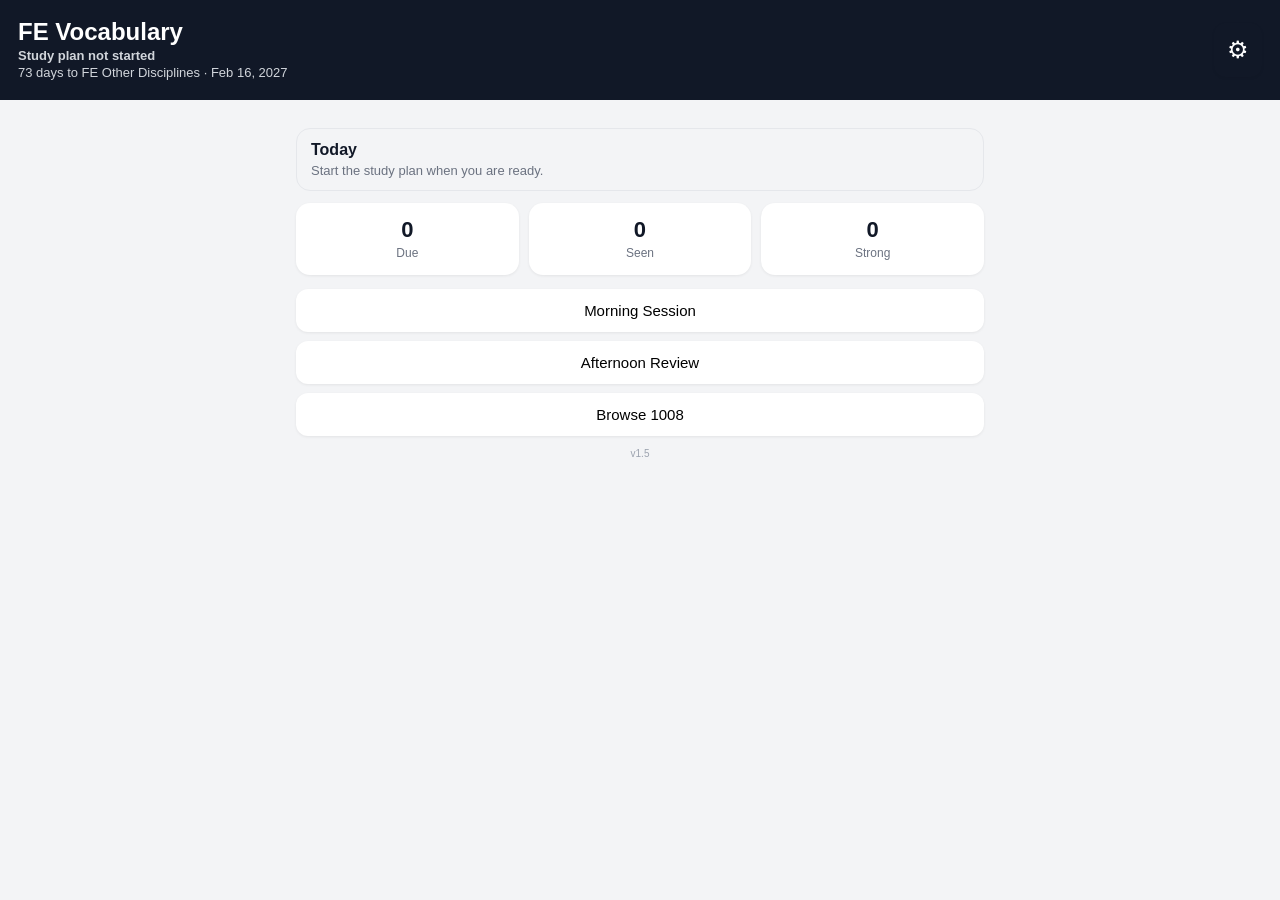
==== index.html @ 271a3d83 "Add files via upload" ====
<!doctype html><html lang="en"><head><meta charset="utf-8"><meta name="viewport" content="width=device-width,initial-scale=1,viewport-fit=cover"><meta name="theme-color" content="#111827"><meta name="apple-mobile-web-app-capable" content="yes"><meta name="apple-mobile-web-app-status-bar-style" content="black-translucent"><title>FE Vocabulary</title><link rel="manifest" href="manifest.webmanifest"><link rel="stylesheet" href="styles.v15.css"></head><body>
<header><div><h1>FE Vocabulary</h1><p id="studyDay">Study plan not started</p><p id="countdown">Exam countdown</p></div><button id="settingsBtn" class="icon">⚙︎</button></header>
<main>
<section id="todayPanel" class="todayPanel"><b>Today</b><span id="todayProgress">Start the study plan when you are ready.</span></section><section class="dashboard"><div><b id="dueCount">0</b><span>Due</span></div><div><b id="learnedCount">0</b><span>Seen</span></div><div><b id="masteredCount">0</b><span>Strong</span></div></section>
<section class="modes"><button id="morningBtn" class="primary">Morning Session</button><button id="afternoonBtn">Afternoon Review</button><button id="browseBtn">Browse 1008</button></section>
<section id="session" class="hidden"><div class="sessionbar"><span id="sessionTitle"></span><span id="sessionProgress"></span></div><article id="card" class="card"><div class="meta"><span id="pool"></span><span id="domain"></span></div><h2 id="term"></h2><div class="pron"><span id="ipa"></span><span id="stress"></span><button id="speakBtn">🔊 0.75×</button></div><button id="revealBtn" class="reveal">Show meaning</button><div id="answer" class="answer hidden"><h3 id="zh"></h3><p id="connection"></p><div class="source" id="source"></div></div></article><div id="ratings" class="ratings hidden"></div><button id="endBtn" class="textbtn">End session</button></section>
<section id="browse" class="hidden"><input id="search" placeholder="Search English / 中文"><select id="filter"><option value="ALL">All pools</option><option>CORE_NOW</option><option>SUPPORT_NEXT</option><option>DEFER_OPTIONAL</option></select><div id="results"></div></section>
<div style="text-align:center;color:#9ca3af;font-size:10px;margin-top:12px">v1.5</div></main>
<dialog id="settings"><h2>Settings</h2><label>Speech speed <select id="rate"><option value="0.6">0.6×</option><option value="0.75" selected>0.75×</option><option value="0.9">0.9×</option><option value="1">1.0×</option></select></label><label>New words / morning <input id="newLimit" type="number" min="5" max="50" value="25"></label><div class="settingsActions"><button id="startPlanBtn">Start Study Plan</button><button id="exportBtn">Export progress</button><label class="import">Import progress<input id="importFile" type="file" accept="application/json"></label><button id="resetBtn">Reset progress</button></div><button id="closeSettings" class="primary">Done</button></dialog>
<script src="vocab.v15.js"></script><script src="app.v15.js"></script></body></html>
---- styles.v15.css ----
:root{font-family:-apple-system,BlinkMacSystemFont,"Segoe UI",sans-serif;color:#111827;background:#f3f4f6}*{box-sizing:border-box}body{margin:0;min-height:100vh}header{background:#111827;color:white;padding:max(18px,env(safe-area-inset-top)) 18px 18px;display:flex;justify-content:space-between;align-items:center}h1{margin:0;font-size:24px}header p{margin:5px 0 0;color:#d1d5db;font-size:13px}.icon{background:transparent;color:white;border:0;font-size:24px}main{max-width:720px;margin:auto;padding:16px}.dashboard{display:grid;grid-template-columns:repeat(3,1fr);gap:10px;margin-bottom:14px}.dashboard div{background:white;border-radius:14px;padding:14px;text-align:center;box-shadow:0 1px 3px #0001}.dashboard b{font-size:22px;display:block}.dashboard span{font-size:12px;color:#6b7280}.modes{display:grid;gap:9px}.modes button,button,.import{border:0;border-radius:12px;padding:13px;font-size:15px;background:white;box-shadow:0 1px 3px #0001}.primary{background:#111827!important;color:white}.hidden{display:none!important}.sessionbar{display:flex;justify-content:space-between;margin:16px 2px 8px;color:#6b7280;font-size:13px}.card{background:white;border-radius:20px;padding:22px 18px;min-height:330px;box-shadow:0 3px 12px #00000012}.meta{display:flex;gap:8px;flex-wrap:wrap}.meta span,.source{font-size:11px;background:#f3f4f6;border-radius:999px;padding:5px 8px;color:#4b5563}.card h2{font-size:34px;margin:28px 0 10px;overflow-wrap:anywhere}.pron{display:flex;gap:9px;align-items:center;flex-wrap:wrap;color:#4b5563}.pron button{padding:8px 10px;background:#eef2ff}.reveal{width:100%;margin-top:32px;background:#e5e7eb}.answer{border-top:1px solid #e5e7eb;margin-top:24px;padding-top:18px}.answer h3{font-size:23px;margin:0 0 8px}.answer p{line-height:1.5;color:#374151}.ratings{display:grid;grid-template-columns:repeat(4,1fr);gap:7px;margin-top:10px}.ratings button{font-size:13px;padding:12px 4px}.textbtn{width:100%;margin-top:10px;background:transparent;box-shadow:none;color:#6b7280}#browse{margin-top:14px}#browse input,#browse select,dialog input,dialog select{width:100%;padding:12px;border:1px solid #d1d5db;border-radius:10px;margin-bottom:8px;background:white}.result{background:white;padding:12px;border-radius:12px;margin:8px 0}.result b{font-size:17px}.result small{display:block;color:#6b7280;margin-top:4px}dialog{border:0;border-radius:18px;width:min(92vw,460px);padding:20px}dialog::backdrop{background:#0008}dialog label{display:block;margin:14px 0}.settingsActions{display:grid;gap:8px;margin:18px 0}.import{text-align:center}.import input{display:none}@media(max-width:390px){.card h2{font-size:30px}.ratings{grid-template-columns:repeat(2,1fr)}}
.modes .primary{background:#111827!important;color:#fff}.ratings:has([data-retention]){grid-template-columns:repeat(2,1fr)}.ratings .forgot{background:#fff1f2}.ratings .know{background:#ecfdf5}

.todayPanel{margin:12px 0;padding:12px 14px;border:1px solid #e5e7eb;border-radius:14px;display:flex;flex-direction:column;gap:4px}
.todayPanel span{font-size:13px;color:#6b7280}
#studyDay{margin:2px 0;font-weight:700}
#countdown{margin:2px 0}
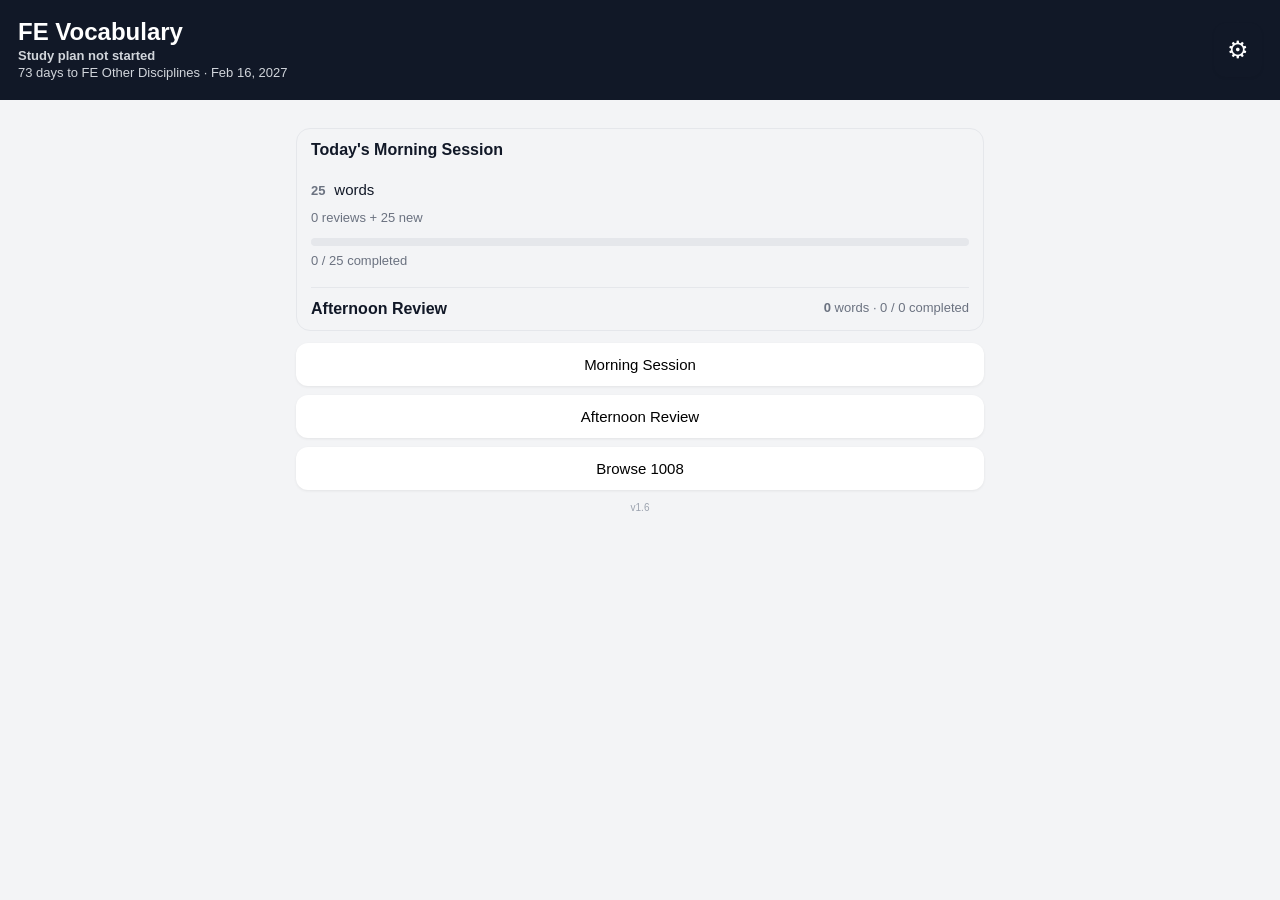
==== commit e32a1e36: "Add files via upload" ====
--- a/index.html
+++ b/index.html
@@ -1,10 +1,10 @@
-<!doctype html><html lang="en"><head><meta charset="utf-8"><meta name="viewport" content="width=device-width,initial-scale=1,viewport-fit=cover"><meta name="theme-color" content="#111827"><meta name="apple-mobile-web-app-capable" content="yes"><meta name="apple-mobile-web-app-status-bar-style" content="black-translucent"><title>FE Vocabulary</title><link rel="manifest" href="manifest.webmanifest"><link rel="stylesheet" href="styles.v15.css"></head><body>
+<!doctype html><html lang="en"><head><meta charset="utf-8"><meta name="viewport" content="width=device-width,initial-scale=1,viewport-fit=cover"><meta name="theme-color" content="#111827"><meta name="apple-mobile-web-app-capable" content="yes"><meta name="apple-mobile-web-app-status-bar-style" content="black-translucent"><title>FE Vocabulary</title><link rel="manifest" href="manifest.webmanifest"><link rel="stylesheet" href="styles.v16.css"></head><body>
 <header><div><h1>FE Vocabulary</h1><p id="studyDay">Study plan not started</p><p id="countdown">Exam countdown</p></div><button id="settingsBtn" class="icon">⚙︎</button></header>
 <main>
-<section id="todayPanel" class="todayPanel"><b>Today</b><span id="todayProgress">Start the study plan when you are ready.</span></section><section class="dashboard"><div><b id="dueCount">0</b><span>Due</span></div><div><b id="learnedCount">0</b><span>Seen</span></div><div><b id="masteredCount">0</b><span>Strong</span></div></section>
+<section id="todayPanel" class="todayPanel"><b>Today's Morning Session</b><div class="bigNumber"><span id="morningTotal">0</span> <small>words</small></div><div id="morningBreakdown">0 reviews + 25 new</div><div class="progressTrack"><div id="morningBar"></div></div><div id="morningCompleted">0 / 0 completed</div><div class="afternoonSummary"><b>Afternoon Review</b><span><strong id="afternoonTotal">0</strong> words · <span id="afternoonCompleted">0 / 0 completed</span></span></div></section><section class="dashboard hidden"><div><b id="dueCount">0</b><span>Due</span></div><div><b id="learnedCount">0</b><span>Seen</span></div><div><b id="masteredCount">0</b><span>Strong</span></div></section>
 <section class="modes"><button id="morningBtn" class="primary">Morning Session</button><button id="afternoonBtn">Afternoon Review</button><button id="browseBtn">Browse 1008</button></section>
 <section id="session" class="hidden"><div class="sessionbar"><span id="sessionTitle"></span><span id="sessionProgress"></span></div><article id="card" class="card"><div class="meta"><span id="pool"></span><span id="domain"></span></div><h2 id="term"></h2><div class="pron"><span id="ipa"></span><span id="stress"></span><button id="speakBtn">🔊 0.75×</button></div><button id="revealBtn" class="reveal">Show meaning</button><div id="answer" class="answer hidden"><h3 id="zh"></h3><p id="connection"></p><div class="source" id="source"></div></div></article><div id="ratings" class="ratings hidden"></div><button id="endBtn" class="textbtn">End session</button></section>
 <section id="browse" class="hidden"><input id="search" placeholder="Search English / 中文"><select id="filter"><option value="ALL">All pools</option><option>CORE_NOW</option><option>SUPPORT_NEXT</option><option>DEFER_OPTIONAL</option></select><div id="results"></div></section>
-<div style="text-align:center;color:#9ca3af;font-size:10px;margin-top:12px">v1.5</div></main>
-<dialog id="settings"><h2>Settings</h2><label>Speech speed <select id="rate"><option value="0.6">0.6×</option><option value="0.75" selected>0.75×</option><option value="0.9">0.9×</option><option value="1">1.0×</option></select></label><label>New words / morning <input id="newLimit" type="number" min="5" max="50" value="25"></label><div class="settingsActions"><button id="startPlanBtn">Start Study Plan</button><button id="exportBtn">Export progress</button><label class="import">Import progress<input id="importFile" type="file" accept="application/json"></label><button id="resetBtn">Reset progress</button></div><button id="closeSettings" class="primary">Done</button></dialog>
-<script src="vocab.v15.js"></script><script src="app.v15.js"></script></body></html>
+<div style="text-align:center;color:#9ca3af;font-size:10px;margin-top:12px">v1.6</div></main>
+<dialog id="settings"><h2>Settings</h2><label>Speech speed <select id="rate"><option value="0.6">0.6×</option><option value="0.75" selected>0.75×</option><option value="0.9">0.9×</option><option value="1">1.0×</option></select></label><label>New words / morning <input id="newLimit" type="number" min="5" max="50" value="25"></label><label class="toggleLine"><input type="checkbox" id="shuffleToggle" checked> Shuffle Words (daily)</label><div class="settingsActions"><button id="startPlanBtn">Start Study Plan</button><button id="exportBtn">Export progress</button><label class="import">Import progress<input id="importFile" type="file" accept="application/json"></label><button id="resetBtn">Reset progress</button></div><button id="closeSettings" class="primary">Done</button></dialog>
+<script src="vocab.v16.js"></script><script src="app.v16.js"></script></body></html>
--- a/styles.v16.css
+++ b/styles.v16.css
@@ -0,0 +1,9 @@
+:root{font-family:-apple-system,BlinkMacSystemFont,"Segoe UI",sans-serif;color:#111827;background:#f3f4f6}*{box-sizing:border-box}body{margin:0;min-height:100vh}header{background:#111827;color:white;padding:max(18px,env(safe-area-inset-top)) 18px 18px;display:flex;justify-content:space-between;align-items:center}h1{margin:0;font-size:24px}header p{margin:5px 0 0;color:#d1d5db;font-size:13px}.icon{background:transparent;color:white;border:0;font-size:24px}main{max-width:720px;margin:auto;padding:16px}.dashboard{display:grid;grid-template-columns:repeat(3,1fr);gap:10px;margin-bottom:14px}.dashboard div{background:white;border-radius:14px;padding:14px;text-align:center;box-shadow:0 1px 3px #0001}.dashboard b{font-size:22px;display:block}.dashboard span{font-size:12px;color:#6b7280}.modes{display:grid;gap:9px}.modes button,button,.import{border:0;border-radius:12px;padding:13px;font-size:15px;background:white;box-shadow:0 1px 3px #0001}.primary{background:#111827!important;color:white}.hidden{display:none!important}.sessionbar{display:flex;justify-content:space-between;margin:16px 2px 8px;color:#6b7280;font-size:13px}.card{background:white;border-radius:20px;padding:22px 18px;min-height:330px;box-shadow:0 3px 12px #00000012}.meta{display:flex;gap:8px;flex-wrap:wrap}.meta span,.source{font-size:11px;background:#f3f4f6;border-radius:999px;padding:5px 8px;color:#4b5563}.card h2{font-size:34px;margin:28px 0 10px;overflow-wrap:anywhere}.pron{display:flex;gap:9px;align-items:center;flex-wrap:wrap;color:#4b5563}.pron button{padding:8px 10px;background:#eef2ff}.reveal{width:100%;margin-top:32px;background:#e5e7eb}.answer{border-top:1px solid #e5e7eb;margin-top:24px;padding-top:18px}.answer h3{font-size:23px;margin:0 0 8px}.answer p{line-height:1.5;color:#374151}.ratings{display:grid;grid-template-columns:repeat(4,1fr);gap:7px;margin-top:10px}.ratings button{font-size:13px;padding:12px 4px}.textbtn{width:100%;margin-top:10px;background:transparent;box-shadow:none;color:#6b7280}#browse{margin-top:14px}#browse input,#browse select,dialog input,dialog select{width:100%;padding:12px;border:1px solid #d1d5db;border-radius:10px;margin-bottom:8px;background:white}.result{background:white;padding:12px;border-radius:12px;margin:8px 0}.result b{font-size:17px}.result small{display:block;color:#6b7280;margin-top:4px}dialog{border:0;border-radius:18px;width:min(92vw,460px);padding:20px}dialog::backdrop{background:#0008}dialog label{display:block;margin:14px 0}.settingsActions{display:grid;gap:8px;margin:18px 0}.import{text-align:center}.import input{display:none}@media(max-width:390px){.card h2{font-size:30px}.ratings{grid-template-columns:repeat(2,1fr)}}
+.modes .primary{background:#111827!important;color:#fff}.ratings:has([data-retention]){grid-template-columns:repeat(2,1fr)}.ratings .forgot{background:#fff1f2}.ratings .know{background:#ecfdf5}
+
+.todayPanel{margin:12px 0;padding:12px 14px;border:1px solid #e5e7eb;border-radius:14px;display:flex;flex-direction:column;gap:4px}
+.todayPanel span{font-size:13px;color:#6b7280}
+#studyDay{margin:2px 0;font-weight:700}
+#countdown{margin:2px 0}
+
+.todayPanel{gap:7px}.bigNumber{font-size:32px;font-weight:750}.bigNumber small{font-size:15px;font-weight:500}.progressTrack{height:8px;border-radius:9px;background:#e5e7eb;overflow:hidden;margin-top:6px}.progressTrack>div{height:100%;background:#111827;width:0%;transition:width .2s}.afternoonSummary{margin-top:12px;border-top:1px solid #e5e7eb;padding-top:12px;display:flex;justify-content:space-between;gap:10px;flex-wrap:wrap}.toggleLine{display:flex;align-items:center;gap:10px;margin:10px 0}.toggleLine input{width:auto}#morningCompleted,#morningBreakdown,#afternoonCompleted{color:#6b7280;font-size:13px}
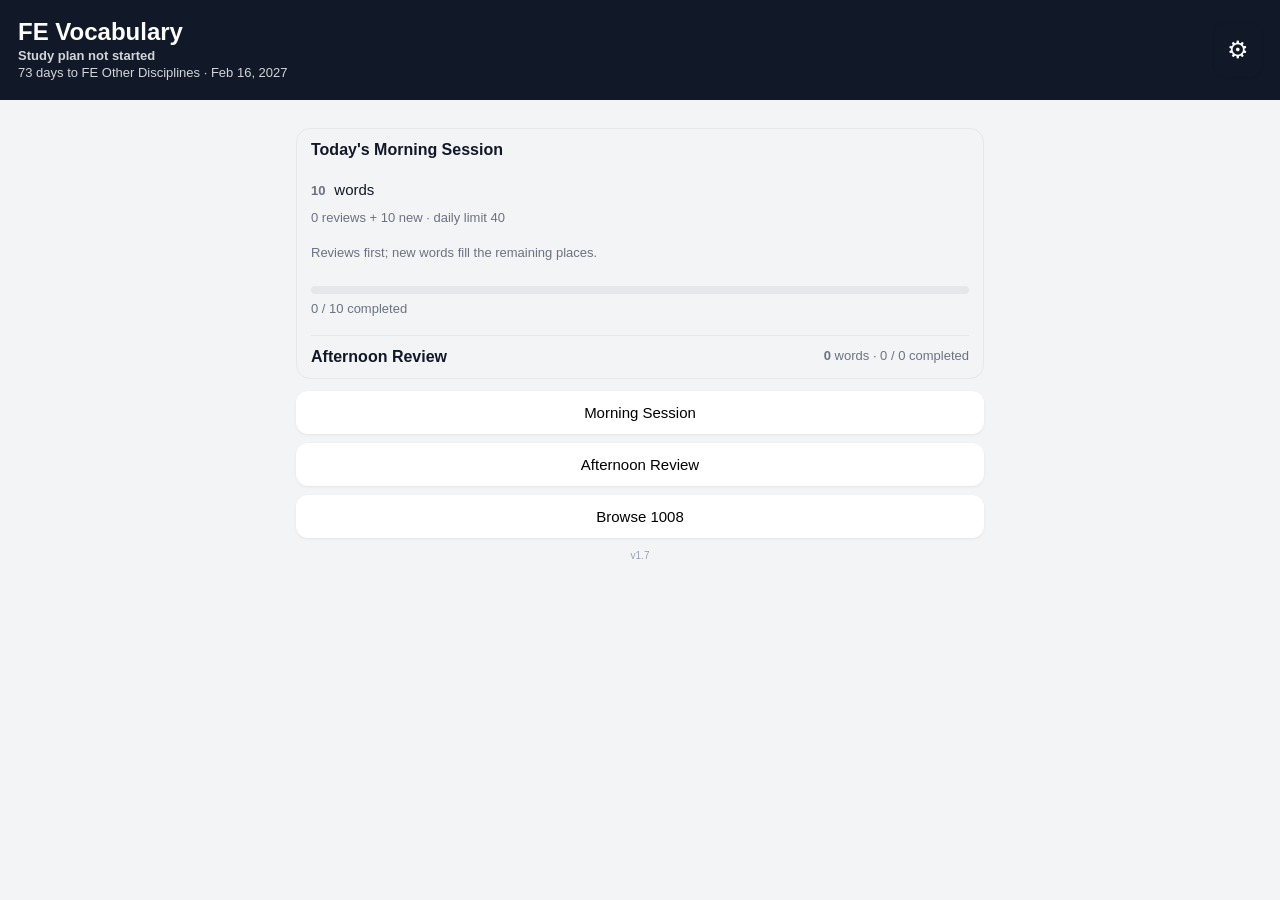
==== commit 1b6988b2: "Limit morning study to 40 words and add recall-based spaced repetition" ====
--- a/index.html
+++ b/index.html
@@ -1,10 +1,10 @@
 <!doctype html><html lang="en"><head><meta charset="utf-8"><meta name="viewport" content="width=device-width,initial-scale=1,viewport-fit=cover"><meta name="theme-color" content="#111827"><meta name="apple-mobile-web-app-capable" content="yes"><meta name="apple-mobile-web-app-status-bar-style" content="black-translucent"><title>FE Vocabulary</title><link rel="manifest" href="manifest.webmanifest"><link rel="stylesheet" href="styles.v16.css"></head><body>
 <header><div><h1>FE Vocabulary</h1><p id="studyDay">Study plan not started</p><p id="countdown">Exam countdown</p></div><button id="settingsBtn" class="icon">⚙︎</button></header>
 <main>
-<section id="todayPanel" class="todayPanel"><b>Today's Morning Session</b><div class="bigNumber"><span id="morningTotal">0</span> <small>words</small></div><div id="morningBreakdown">0 reviews + 25 new</div><div class="progressTrack"><div id="morningBar"></div></div><div id="morningCompleted">0 / 0 completed</div><div class="afternoonSummary"><b>Afternoon Review</b><span><strong id="afternoonTotal">0</strong> words · <span id="afternoonCompleted">0 / 0 completed</span></span></div></section><section class="dashboard hidden"><div><b id="dueCount">0</b><span>Due</span></div><div><b id="learnedCount">0</b><span>Seen</span></div><div><b id="masteredCount">0</b><span>Strong</span></div></section>
+<section id="todayPanel" class="todayPanel"><b>Today's Morning Session</b><div class="bigNumber"><span id="morningTotal">0</span> <small>words</small></div><div id="morningBreakdown">0 reviews + 0 new</div><p id="deferredCount" style="font-size:13px;color:#6b7280"></p><div class="progressTrack"><div id="morningBar"></div></div><div id="morningCompleted">0 / 0 completed</div><div class="afternoonSummary"><b>Afternoon Review</b><span><strong id="afternoonTotal">0</strong> words · <span id="afternoonCompleted">0 / 0 completed</span></span></div></section><section class="dashboard hidden"><div><b id="dueCount">0</b><span>Due</span></div><div><b id="learnedCount">0</b><span>Seen</span></div><div><b id="masteredCount">0</b><span>Strong</span></div></section>
 <section class="modes"><button id="morningBtn" class="primary">Morning Session</button><button id="afternoonBtn">Afternoon Review</button><button id="browseBtn">Browse 1008</button></section>
 <section id="session" class="hidden"><div class="sessionbar"><span id="sessionTitle"></span><span id="sessionProgress"></span></div><article id="card" class="card"><div class="meta"><span id="pool"></span><span id="domain"></span></div><h2 id="term"></h2><div class="pron"><span id="ipa"></span><span id="stress"></span><button id="speakBtn">🔊 0.75×</button></div><button id="revealBtn" class="reveal">Show meaning</button><div id="answer" class="answer hidden"><h3 id="zh"></h3><p id="connection"></p><div class="source" id="source"></div></div></article><div id="ratings" class="ratings hidden"></div><button id="endBtn" class="textbtn">End session</button></section>
 <section id="browse" class="hidden"><input id="search" placeholder="Search English / 中文"><select id="filter"><option value="ALL">All pools</option><option>CORE_NOW</option><option>SUPPORT_NEXT</option><option>DEFER_OPTIONAL</option></select><div id="results"></div></section>
-<div style="text-align:center;color:#9ca3af;font-size:10px;margin-top:12px">v1.6</div></main>
-<dialog id="settings"><h2>Settings</h2><label>Speech speed <select id="rate"><option value="0.6">0.6×</option><option value="0.75" selected>0.75×</option><option value="0.9">0.9×</option><option value="1">1.0×</option></select></label><label>New words / morning <input id="newLimit" type="number" min="5" max="50" value="25"></label><label class="toggleLine"><input type="checkbox" id="shuffleToggle" checked> Shuffle Words (daily)</label><div class="settingsActions"><button id="startPlanBtn">Start Study Plan</button><button id="exportBtn">Export progress</button><label class="import">Import progress<input id="importFile" type="file" accept="application/json"></label><button id="resetBtn">Reset progress</button></div><button id="closeSettings" class="primary">Done</button></dialog>
-<script src="vocab.v16.js"></script><script src="app.v16.js"></script></body></html>
+<div style="text-align:center;color:#9ca3af;font-size:10px;margin-top:12px">v1.7</div></main>
+<dialog id="settings"><h2>Settings</h2><label>Speech speed <select id="rate"><option value="0.6">0.6×</option><option value="0.75" selected>0.75×</option><option value="0.9">0.9×</option><option value="1">1.0×</option></select></label><p><b>上午每天最多40个（新词＋旧词）</b></p><label>New words maximum / 新词上限 <input id="newLimit" type="number" min="0" max="50" value="10"></label><p style="font-size:13px">旧词优先，新词填补剩余名额。间隔：1、3、7、14、30、60天；忘记则次日复习。下午检查当天学过的词：不记得则次日复习，记得则保持间隔。</p><label class="toggleLine"><input type="checkbox" id="shuffleToggle" checked> Shuffle Words (daily)</label><div class="settingsActions"><button id="startPlanBtn">Start Study Plan</button><button id="exportBtn">Export progress</button><label class="import">Import progress<input id="importFile" type="file" accept="application/json"></label><button id="resetBtn">Reset progress</button></div><button id="closeSettings" class="primary">Done</button></dialog>
+<script src="vocab.v16.js"></script><script src="app.v16.js?v=17"></script></body></html>
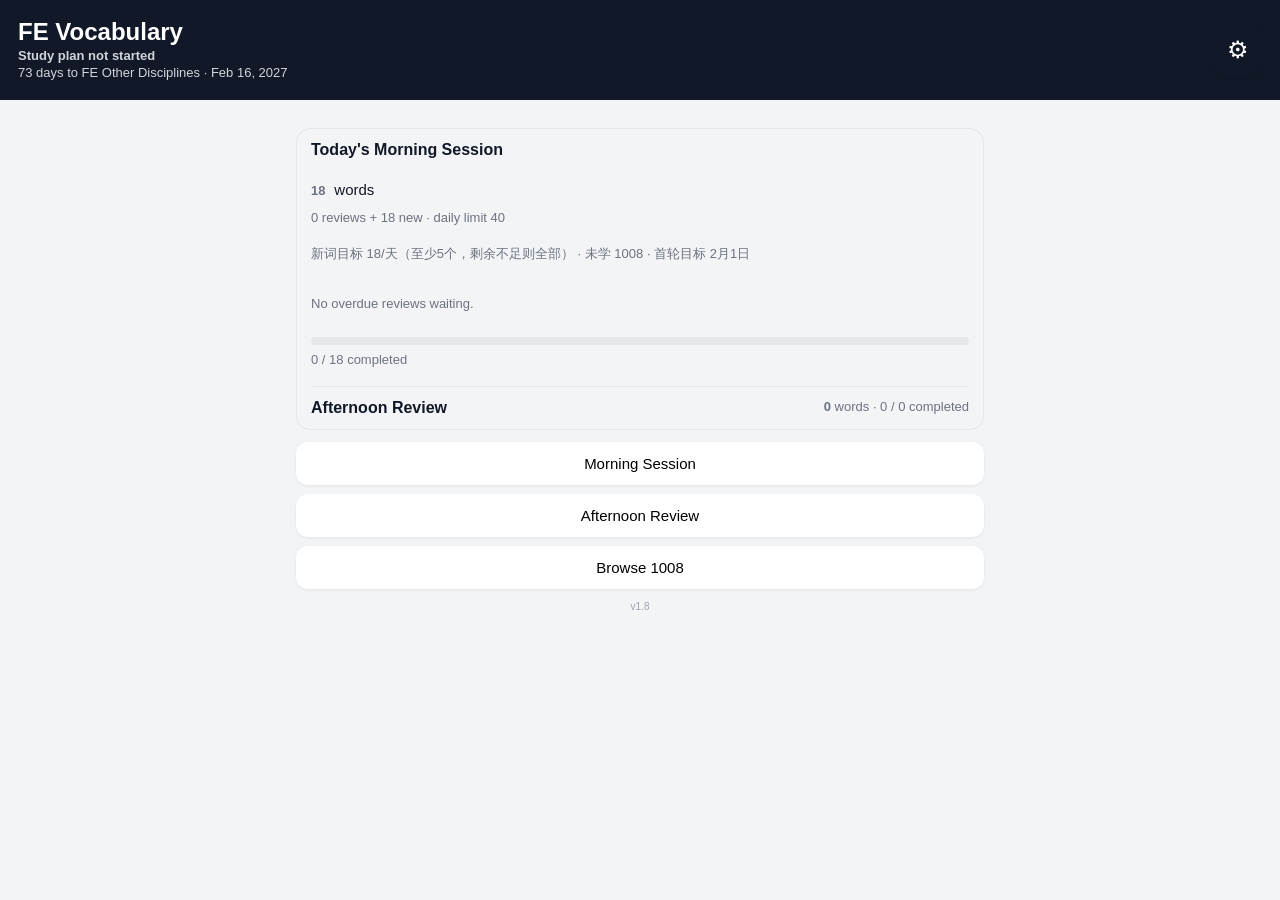
==== commit d0af3b3c: "Reserve daily new vocabulary toward February target and exclude Easy from afternoon" ====
--- a/index.html
+++ b/index.html
@@ -1,10 +1,10 @@
 <!doctype html><html lang="en"><head><meta charset="utf-8"><meta name="viewport" content="width=device-width,initial-scale=1,viewport-fit=cover"><meta name="theme-color" content="#111827"><meta name="apple-mobile-web-app-capable" content="yes"><meta name="apple-mobile-web-app-status-bar-style" content="black-translucent"><title>FE Vocabulary</title><link rel="manifest" href="manifest.webmanifest"><link rel="stylesheet" href="styles.v16.css"></head><body>
 <header><div><h1>FE Vocabulary</h1><p id="studyDay">Study plan not started</p><p id="countdown">Exam countdown</p></div><button id="settingsBtn" class="icon">⚙︎</button></header>
 <main>
-<section id="todayPanel" class="todayPanel"><b>Today's Morning Session</b><div class="bigNumber"><span id="morningTotal">0</span> <small>words</small></div><div id="morningBreakdown">0 reviews + 0 new</div><p id="deferredCount" style="font-size:13px;color:#6b7280"></p><div class="progressTrack"><div id="morningBar"></div></div><div id="morningCompleted">0 / 0 completed</div><div class="afternoonSummary"><b>Afternoon Review</b><span><strong id="afternoonTotal">0</strong> words · <span id="afternoonCompleted">0 / 0 completed</span></span></div></section><section class="dashboard hidden"><div><b id="dueCount">0</b><span>Due</span></div><div><b id="learnedCount">0</b><span>Seen</span></div><div><b id="masteredCount">0</b><span>Strong</span></div></section>
+<section id="todayPanel" class="todayPanel"><b>Today's Morning Session</b><div class="bigNumber"><span id="morningTotal">0</span> <small>words</small></div><div id="morningBreakdown">0 reviews + 0 new</div><p id="newTargetInfo" style="font-size:13px;color:#6b7280"></p><p id="deferredCount" style="font-size:13px;color:#6b7280"></p><div class="progressTrack"><div id="morningBar"></div></div><div id="morningCompleted">0 / 0 completed</div><div class="afternoonSummary"><b>Afternoon Review</b><span><strong id="afternoonTotal">0</strong> words · <span id="afternoonCompleted">0 / 0 completed</span></span></div></section><section class="dashboard hidden"><div><b id="dueCount">0</b><span>Due</span></div><div><b id="learnedCount">0</b><span>Seen</span></div><div><b id="masteredCount">0</b><span>Strong</span></div></section>
 <section class="modes"><button id="morningBtn" class="primary">Morning Session</button><button id="afternoonBtn">Afternoon Review</button><button id="browseBtn">Browse 1008</button></section>
 <section id="session" class="hidden"><div class="sessionbar"><span id="sessionTitle"></span><span id="sessionProgress"></span></div><article id="card" class="card"><div class="meta"><span id="pool"></span><span id="domain"></span></div><h2 id="term"></h2><div class="pron"><span id="ipa"></span><span id="stress"></span><button id="speakBtn">🔊 0.75×</button></div><button id="revealBtn" class="reveal">Show meaning</button><div id="answer" class="answer hidden"><h3 id="zh"></h3><p id="connection"></p><div class="source" id="source"></div></div></article><div id="ratings" class="ratings hidden"></div><button id="endBtn" class="textbtn">End session</button></section>
 <section id="browse" class="hidden"><input id="search" placeholder="Search English / 中文"><select id="filter"><option value="ALL">All pools</option><option>CORE_NOW</option><option>SUPPORT_NEXT</option><option>DEFER_OPTIONAL</option></select><div id="results"></div></section>
-<div style="text-align:center;color:#9ca3af;font-size:10px;margin-top:12px">v1.7</div></main>
-<dialog id="settings"><h2>Settings</h2><label>Speech speed <select id="rate"><option value="0.6">0.6×</option><option value="0.75" selected>0.75×</option><option value="0.9">0.9×</option><option value="1">1.0×</option></select></label><p><b>上午每天最多40个（新词＋旧词）</b></p><label>New words maximum / 新词上限 <input id="newLimit" type="number" min="0" max="50" value="10"></label><p style="font-size:13px">旧词优先，新词填补剩余名额。间隔：1、3、7、14、30、60天；忘记则次日复习。下午检查当天学过的词：不记得则次日复习，记得则保持间隔。</p><label class="toggleLine"><input type="checkbox" id="shuffleToggle" checked> Shuffle Words (daily)</label><div class="settingsActions"><button id="startPlanBtn">Start Study Plan</button><button id="exportBtn">Export progress</button><label class="import">Import progress<input id="importFile" type="file" accept="application/json"></label><button id="resetBtn">Reset progress</button></div><button id="closeSettings" class="primary">Done</button></dialog>
-<script src="vocab.v16.js"></script><script src="app.v16.js?v=17"></script></body></html>
+<div style="text-align:center;color:#9ca3af;font-size:10px;margin-top:12px">v1.8</div></main>
+<dialog id="settings"><h2>Settings</h2><label>Speech speed <select id="rate"><option value="0.6">0.6×</option><option value="0.75" selected>0.75×</option><option value="0.9">0.9×</option><option value="1">1.0×</option></select></label><p><b>上午每天最多40个（新词＋旧词）</b></p><p style="font-size:13px">每天至少5个新词，按剩余未学词与2月1日首轮目标自动提高；上午合计最多40个。旧词按逾期程度和掌握情况排序顺延。下午只检查 Hard / Good，排除 Easy。记得保持间隔，不记得则次日复习。</p><label class="toggleLine"><input type="checkbox" id="shuffleToggle" checked> Shuffle Words (daily)</label><div class="settingsActions"><button id="startPlanBtn">Start Study Plan</button><button id="exportBtn">Export progress</button><label class="import">Import progress<input id="importFile" type="file" accept="application/json"></label><button id="resetBtn">Reset progress</button></div><button id="closeSettings" class="primary">Done</button></dialog>
+<script src="vocab.v16.js"></script><script src="app.v16.js?v=18"></script></body></html>
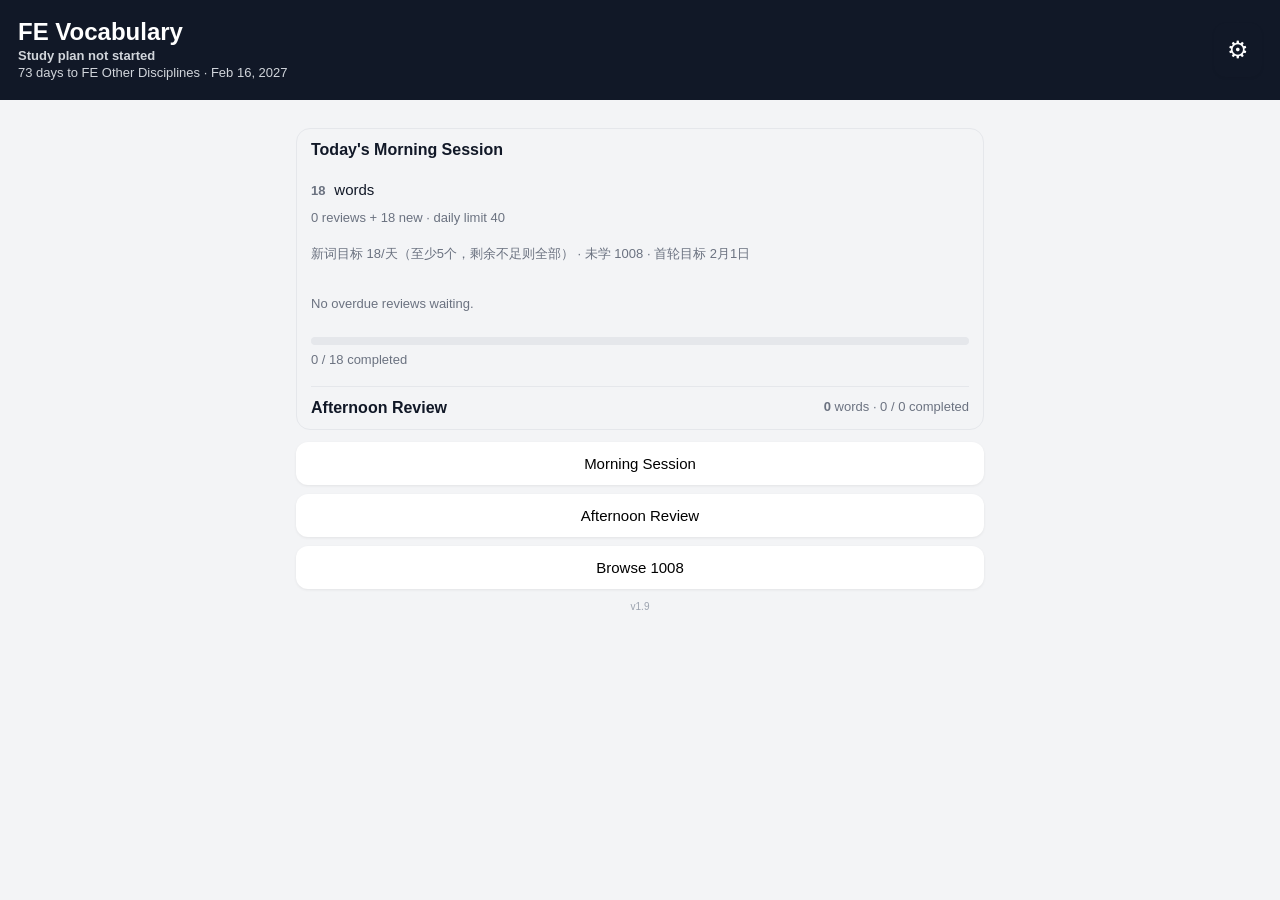
==== commit c76f9e1a: "Improve speech playback recovery and voice loading on mobile browsers" ====
--- a/index.html
+++ b/index.html
@@ -3,8 +3,8 @@
 <main>
 <section id="todayPanel" class="todayPanel"><b>Today's Morning Session</b><div class="bigNumber"><span id="morningTotal">0</span> <small>words</small></div><div id="morningBreakdown">0 reviews + 0 new</div><p id="newTargetInfo" style="font-size:13px;color:#6b7280"></p><p id="deferredCount" style="font-size:13px;color:#6b7280"></p><div class="progressTrack"><div id="morningBar"></div></div><div id="morningCompleted">0 / 0 completed</div><div class="afternoonSummary"><b>Afternoon Review</b><span><strong id="afternoonTotal">0</strong> words · <span id="afternoonCompleted">0 / 0 completed</span></span></div></section><section class="dashboard hidden"><div><b id="dueCount">0</b><span>Due</span></div><div><b id="learnedCount">0</b><span>Seen</span></div><div><b id="masteredCount">0</b><span>Strong</span></div></section>
 <section class="modes"><button id="morningBtn" class="primary">Morning Session</button><button id="afternoonBtn">Afternoon Review</button><button id="browseBtn">Browse 1008</button></section>
-<section id="session" class="hidden"><div class="sessionbar"><span id="sessionTitle"></span><span id="sessionProgress"></span></div><article id="card" class="card"><div class="meta"><span id="pool"></span><span id="domain"></span></div><h2 id="term"></h2><div class="pron"><span id="ipa"></span><span id="stress"></span><button id="speakBtn">🔊 0.75×</button></div><button id="revealBtn" class="reveal">Show meaning</button><div id="answer" class="answer hidden"><h3 id="zh"></h3><p id="connection"></p><div class="source" id="source"></div></div></article><div id="ratings" class="ratings hidden"></div><button id="endBtn" class="textbtn">End session</button></section>
+<section id="session" class="hidden"><div class="sessionbar"><span id="sessionTitle"></span><span id="sessionProgress"></span></div><article id="card" class="card"><div class="meta"><span id="pool"></span><span id="domain"></span></div><h2 id="term"></h2><div class="pron"><span id="ipa"></span><span id="stress"></span><button id="speakBtn">🔊 0.75×</button></div><p id="speechStatus" role="status" aria-live="polite" style="font-size:13px;color:#6b7280"></p><button id="revealBtn" class="reveal">Show meaning</button><div id="answer" class="answer hidden"><h3 id="zh"></h3><p id="connection"></p><div class="source" id="source"></div></div></article><div id="ratings" class="ratings hidden"></div><button id="endBtn" class="textbtn">End session</button></section>
 <section id="browse" class="hidden"><input id="search" placeholder="Search English / 中文"><select id="filter"><option value="ALL">All pools</option><option>CORE_NOW</option><option>SUPPORT_NEXT</option><option>DEFER_OPTIONAL</option></select><div id="results"></div></section>
-<div style="text-align:center;color:#9ca3af;font-size:10px;margin-top:12px">v1.8</div></main>
+<div style="text-align:center;color:#9ca3af;font-size:10px;margin-top:12px">v1.9</div></main>
 <dialog id="settings"><h2>Settings</h2><label>Speech speed <select id="rate"><option value="0.6">0.6×</option><option value="0.75" selected>0.75×</option><option value="0.9">0.9×</option><option value="1">1.0×</option></select></label><p><b>上午每天最多40个（新词＋旧词）</b></p><p style="font-size:13px">每天至少5个新词，按剩余未学词与2月1日首轮目标自动提高；上午合计最多40个。旧词按逾期程度和掌握情况排序顺延。下午只检查 Hard / Good，排除 Easy。记得保持间隔，不记得则次日复习。</p><label class="toggleLine"><input type="checkbox" id="shuffleToggle" checked> Shuffle Words (daily)</label><div class="settingsActions"><button id="startPlanBtn">Start Study Plan</button><button id="exportBtn">Export progress</button><label class="import">Import progress<input id="importFile" type="file" accept="application/json"></label><button id="resetBtn">Reset progress</button></div><button id="closeSettings" class="primary">Done</button></dialog>
-<script src="vocab.v16.js"></script><script src="app.v16.js?v=18"></script></body></html>
+<script src="vocab.v16.js"></script><script src="speech.v19.js"></script><script src="app.v16.js?v=19"></script></body></html>
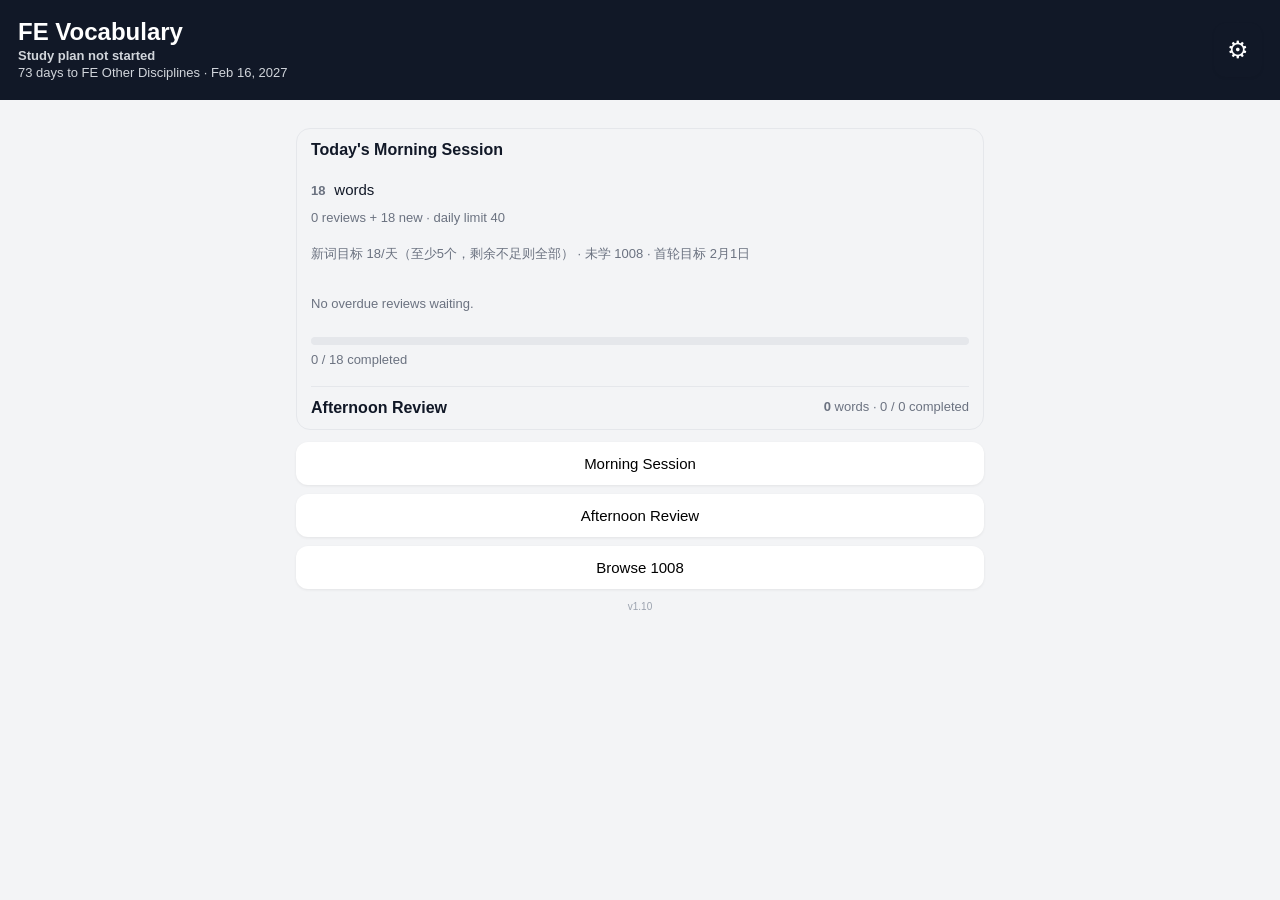
==== commit 2f11fced: "Avoid idle speech cancellation and use direct system voice for iOS home screen" ====
--- a/index.html
+++ b/index.html
@@ -3,8 +3,8 @@
 <main>
 <section id="todayPanel" class="todayPanel"><b>Today's Morning Session</b><div class="bigNumber"><span id="morningTotal">0</span> <small>words</small></div><div id="morningBreakdown">0 reviews + 0 new</div><p id="newTargetInfo" style="font-size:13px;color:#6b7280"></p><p id="deferredCount" style="font-size:13px;color:#6b7280"></p><div class="progressTrack"><div id="morningBar"></div></div><div id="morningCompleted">0 / 0 completed</div><div class="afternoonSummary"><b>Afternoon Review</b><span><strong id="afternoonTotal">0</strong> words · <span id="afternoonCompleted">0 / 0 completed</span></span></div></section><section class="dashboard hidden"><div><b id="dueCount">0</b><span>Due</span></div><div><b id="learnedCount">0</b><span>Seen</span></div><div><b id="masteredCount">0</b><span>Strong</span></div></section>
 <section class="modes"><button id="morningBtn" class="primary">Morning Session</button><button id="afternoonBtn">Afternoon Review</button><button id="browseBtn">Browse 1008</button></section>
-<section id="session" class="hidden"><div class="sessionbar"><span id="sessionTitle"></span><span id="sessionProgress"></span></div><article id="card" class="card"><div class="meta"><span id="pool"></span><span id="domain"></span></div><h2 id="term"></h2><div class="pron"><span id="ipa"></span><span id="stress"></span><button id="speakBtn">🔊 0.75×</button></div><p id="speechStatus" role="status" aria-live="polite" style="font-size:13px;color:#6b7280"></p><button id="revealBtn" class="reveal">Show meaning</button><div id="answer" class="answer hidden"><h3 id="zh"></h3><p id="connection"></p><div class="source" id="source"></div></div></article><div id="ratings" class="ratings hidden"></div><button id="endBtn" class="textbtn">End session</button></section>
+<section id="session" class="hidden"><div class="sessionbar"><span id="sessionTitle"></span><span id="sessionProgress"></span></div><article id="card" class="card"><div class="meta"><span id="pool"></span><span id="domain"></span></div><h2 id="term"></h2><div class="pron"><span id="ipa"></span><span id="stress"></span><button id="speakBtn" type="button">🔊 0.75×</button><button id="alternateSpeakBtn" type="button" class="textbtn">换语音</button></div><p id="speechStatus" role="status" aria-live="polite" style="font-size:13px;color:#6b7280"></p><button id="revealBtn" class="reveal">Show meaning</button><div id="answer" class="answer hidden"><h3 id="zh"></h3><p id="connection"></p><div class="source" id="source"></div></div></article><div id="ratings" class="ratings hidden"></div><button id="endBtn" class="textbtn">End session</button></section>
 <section id="browse" class="hidden"><input id="search" placeholder="Search English / 中文"><select id="filter"><option value="ALL">All pools</option><option>CORE_NOW</option><option>SUPPORT_NEXT</option><option>DEFER_OPTIONAL</option></select><div id="results"></div></section>
-<div style="text-align:center;color:#9ca3af;font-size:10px;margin-top:12px">v1.9</div></main>
+<div style="text-align:center;color:#9ca3af;font-size:10px;margin-top:12px">v1.10</div></main>
 <dialog id="settings"><h2>Settings</h2><label>Speech speed <select id="rate"><option value="0.6">0.6×</option><option value="0.75" selected>0.75×</option><option value="0.9">0.9×</option><option value="1">1.0×</option></select></label><p><b>上午每天最多40个（新词＋旧词）</b></p><p style="font-size:13px">每天至少5个新词，按剩余未学词与2月1日首轮目标自动提高；上午合计最多40个。旧词按逾期程度和掌握情况排序顺延。下午只检查 Hard / Good，排除 Easy。记得保持间隔，不记得则次日复习。</p><label class="toggleLine"><input type="checkbox" id="shuffleToggle" checked> Shuffle Words (daily)</label><div class="settingsActions"><button id="startPlanBtn">Start Study Plan</button><button id="exportBtn">Export progress</button><label class="import">Import progress<input id="importFile" type="file" accept="application/json"></label><button id="resetBtn">Reset progress</button></div><button id="closeSettings" class="primary">Done</button></dialog>
-<script src="vocab.v16.js"></script><script src="speech.v19.js"></script><script src="app.v16.js?v=19"></script></body></html>
+<script src="vocab.v16.js"></script><script src="speech.v19.js?v=20"></script><script src="app.v16.js?v=20"></script></body></html>
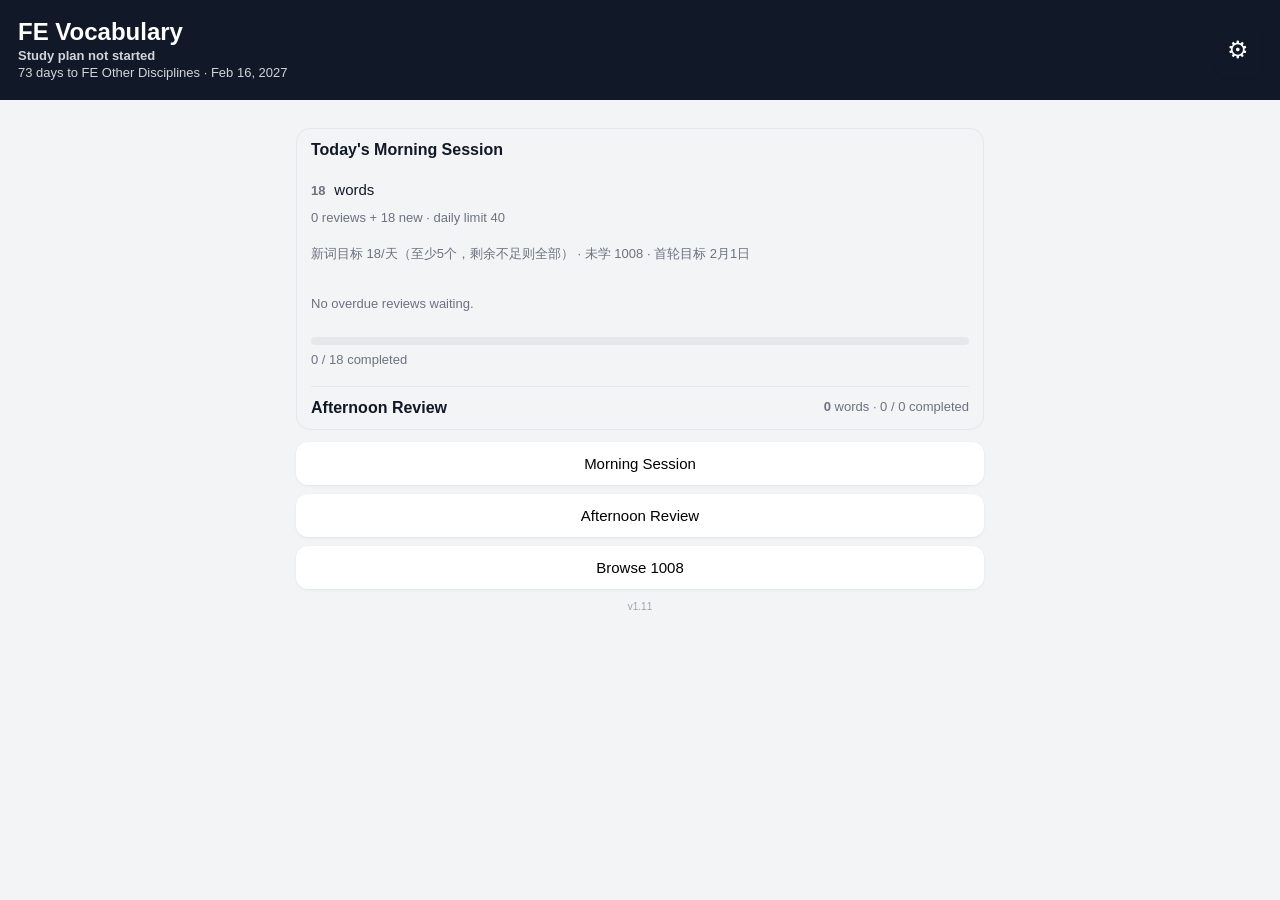
==== commit 9d67144b: "v1.11: request playback audio session, enlarge pronunciation control and replay morning ratings" ====
--- a/index.html
+++ b/index.html
@@ -1,10 +1,10 @@
-<!doctype html><html lang="en"><head><meta charset="utf-8"><meta name="viewport" content="width=device-width,initial-scale=1,viewport-fit=cover"><meta name="theme-color" content="#111827"><meta name="apple-mobile-web-app-capable" content="yes"><meta name="apple-mobile-web-app-status-bar-style" content="black-translucent"><title>FE Vocabulary</title><link rel="manifest" href="manifest.webmanifest"><link rel="stylesheet" href="styles.v16.css"></head><body>
+<!doctype html><html lang="en"><head><meta charset="utf-8"><meta name="viewport" content="width=device-width,initial-scale=1,viewport-fit=cover"><meta name="theme-color" content="#111827"><meta name="apple-mobile-web-app-capable" content="yes"><meta name="apple-mobile-web-app-status-bar-style" content="black-translucent"><title>FE Vocabulary</title><link rel="manifest" href="manifest.webmanifest"><link rel="stylesheet" href="styles.v16.css?v=21"></head><body>
 <header><div><h1>FE Vocabulary</h1><p id="studyDay">Study plan not started</p><p id="countdown">Exam countdown</p></div><button id="settingsBtn" class="icon">⚙︎</button></header>
 <main>
 <section id="todayPanel" class="todayPanel"><b>Today's Morning Session</b><div class="bigNumber"><span id="morningTotal">0</span> <small>words</small></div><div id="morningBreakdown">0 reviews + 0 new</div><p id="newTargetInfo" style="font-size:13px;color:#6b7280"></p><p id="deferredCount" style="font-size:13px;color:#6b7280"></p><div class="progressTrack"><div id="morningBar"></div></div><div id="morningCompleted">0 / 0 completed</div><div class="afternoonSummary"><b>Afternoon Review</b><span><strong id="afternoonTotal">0</strong> words · <span id="afternoonCompleted">0 / 0 completed</span></span></div></section><section class="dashboard hidden"><div><b id="dueCount">0</b><span>Due</span></div><div><b id="learnedCount">0</b><span>Seen</span></div><div><b id="masteredCount">0</b><span>Strong</span></div></section>
 <section class="modes"><button id="morningBtn" class="primary">Morning Session</button><button id="afternoonBtn">Afternoon Review</button><button id="browseBtn">Browse 1008</button></section>
-<section id="session" class="hidden"><div class="sessionbar"><span id="sessionTitle"></span><span id="sessionProgress"></span></div><article id="card" class="card"><div class="meta"><span id="pool"></span><span id="domain"></span></div><h2 id="term"></h2><div class="pron"><span id="ipa"></span><span id="stress"></span><button id="speakBtn" type="button">🔊 0.75×</button><button id="alternateSpeakBtn" type="button" class="textbtn">换语音</button></div><p id="speechStatus" role="status" aria-live="polite" style="font-size:13px;color:#6b7280"></p><button id="revealBtn" class="reveal">Show meaning</button><div id="answer" class="answer hidden"><h3 id="zh"></h3><p id="connection"></p><div class="source" id="source"></div></div></article><div id="ratings" class="ratings hidden"></div><button id="endBtn" class="textbtn">End session</button></section>
+<section id="session" class="hidden"><div class="sessionbar"><span id="sessionTitle"></span><span id="sessionProgress"></span></div><article id="card" class="card"><div class="meta"><span id="pool"></span><span id="domain"></span></div><h2 id="term"></h2><div class="pron"><span id="ipa"></span><span id="stress"></span><button id="speakBtn" type="button" aria-label="播放单词发音">🔊 发音 0.75×</button></div><p id="speechStatus" role="status" aria-live="polite" style="font-size:13px;color:#6b7280"></p><button id="revealBtn" class="reveal">Show meaning</button><div id="answer" class="answer hidden"><h3 id="zh"></h3><p id="connection"></p><div class="source" id="source"></div></div></article><div id="ratings" class="ratings hidden"></div><button id="endBtn" class="textbtn">End session</button></section>
 <section id="browse" class="hidden"><input id="search" placeholder="Search English / 中文"><select id="filter"><option value="ALL">All pools</option><option>CORE_NOW</option><option>SUPPORT_NEXT</option><option>DEFER_OPTIONAL</option></select><div id="results"></div></section>
-<div style="text-align:center;color:#9ca3af;font-size:10px;margin-top:12px">v1.10</div></main>
-<dialog id="settings"><h2>Settings</h2><label>Speech speed <select id="rate"><option value="0.6">0.6×</option><option value="0.75" selected>0.75×</option><option value="0.9">0.9×</option><option value="1">1.0×</option></select></label><p><b>上午每天最多40个（新词＋旧词）</b></p><p style="font-size:13px">每天至少5个新词，按剩余未学词与2月1日首轮目标自动提高；上午合计最多40个。旧词按逾期程度和掌握情况排序顺延。下午只检查 Hard / Good，排除 Easy。记得保持间隔，不记得则次日复习。</p><label class="toggleLine"><input type="checkbox" id="shuffleToggle" checked> Shuffle Words (daily)</label><div class="settingsActions"><button id="startPlanBtn">Start Study Plan</button><button id="exportBtn">Export progress</button><label class="import">Import progress<input id="importFile" type="file" accept="application/json"></label><button id="resetBtn">Reset progress</button></div><button id="closeSettings" class="primary">Done</button></dialog>
-<script src="vocab.v16.js"></script><script src="speech.v19.js?v=20"></script><script src="app.v16.js?v=20"></script></body></html>
+<div style="text-align:center;color:#9ca3af;font-size:10px;margin-top:12px">v1.11</div></main>
+<dialog id="settings"><h2>Settings</h2><p style="font-size:13px">外放无声时，请关闭 iPhone 静音并调高媒体音量；断开蓝牙后确认声音输出为 iPhone。Morning 评分后会自动复读刚才的单词。</p><label>Speech speed <select id="rate"><option value="0.6">0.6×</option><option value="0.75" selected>0.75×</option><option value="0.9">0.9×</option><option value="1">1.0×</option></select></label><p><b>上午每天最多40个（新词＋旧词）</b></p><p style="font-size:13px">每天至少5个新词，按剩余未学词与2月1日首轮目标自动提高；上午合计最多40个。旧词按逾期程度和掌握情况排序顺延。下午只检查 Hard / Good，排除 Easy。记得保持间隔，不记得则次日复习。</p><label class="toggleLine"><input type="checkbox" id="shuffleToggle" checked> Shuffle Words (daily)</label><div class="settingsActions"><button id="startPlanBtn">Start Study Plan</button><button id="exportBtn">Export progress</button><label class="import">Import progress<input id="importFile" type="file" accept="application/json"></label><button id="resetBtn">Reset progress</button></div><button id="closeSettings" class="primary">Done</button></dialog>
+<script src="vocab.v16.js"></script><script src="speech.v19.js?v=21"></script><script src="app.v16.js?v=21"></script></body></html>
--- a/styles.v16.css
+++ b/styles.v16.css
@@ -7,3 +7,8 @@
 #countdown{margin:2px 0}
 
 .todayPanel{gap:7px}.bigNumber{font-size:32px;font-weight:750}.bigNumber small{font-size:15px;font-weight:500}.progressTrack{height:8px;border-radius:9px;background:#e5e7eb;overflow:hidden;margin-top:6px}.progressTrack>div{height:100%;background:#111827;width:0%;transition:width .2s}.afternoonSummary{margin-top:12px;border-top:1px solid #e5e7eb;padding-top:12px;display:flex;justify-content:space-between;gap:10px;flex-wrap:wrap}.toggleLine{display:flex;align-items:center;gap:10px;margin:10px 0}.toggleLine input{width:auto}#morningCompleted,#morningBreakdown,#afternoonCompleted{color:#6b7280;font-size:13px}
+
+/* Large, isolated pronunciation target for touch screens. */
+#speakBtn { min-width: 156px; min-height: 60px; padding: 14px 22px; font-size: 19px; font-weight: 700; border-radius: 14px; touch-action: manipulation; margin: 8px 0; }
+.pron { flex-wrap: wrap; gap: 12px; }
+#speechStatus { min-height: 20px; }
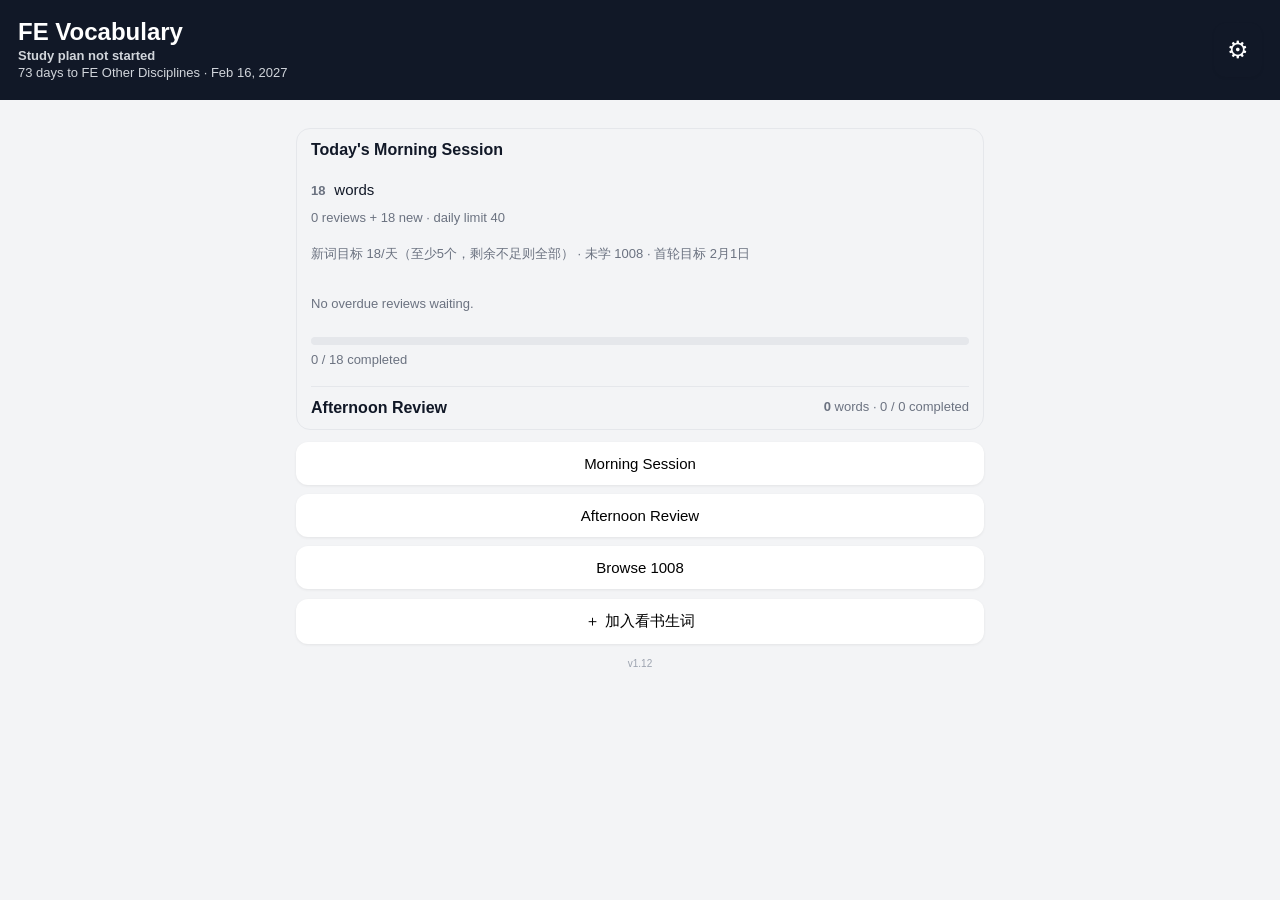
==== commit 84ca982d: "Add reading words with deduplication, immediate Hard review, and backup support" ====
--- a/index.html
+++ b/index.html
@@ -3,8 +3,11 @@
 <main>
 <section id="todayPanel" class="todayPanel"><b>Today's Morning Session</b><div class="bigNumber"><span id="morningTotal">0</span> <small>words</small></div><div id="morningBreakdown">0 reviews + 0 new</div><p id="newTargetInfo" style="font-size:13px;color:#6b7280"></p><p id="deferredCount" style="font-size:13px;color:#6b7280"></p><div class="progressTrack"><div id="morningBar"></div></div><div id="morningCompleted">0 / 0 completed</div><div class="afternoonSummary"><b>Afternoon Review</b><span><strong id="afternoonTotal">0</strong> words · <span id="afternoonCompleted">0 / 0 completed</span></span></div></section><section class="dashboard hidden"><div><b id="dueCount">0</b><span>Due</span></div><div><b id="learnedCount">0</b><span>Seen</span></div><div><b id="masteredCount">0</b><span>Strong</span></div></section>
 <section class="modes"><button id="morningBtn" class="primary">Morning Session</button><button id="afternoonBtn">Afternoon Review</button><button id="browseBtn">Browse 1008</button></section>
+<button id="addWordBtn" type="button" style="width:100%;margin-top:10px">＋ 加入看书生词</button><p id="addWordStatus" role="status" style="font-size:14px"></p>
 <section id="session" class="hidden"><div class="sessionbar"><span id="sessionTitle"></span><span id="sessionProgress"></span></div><article id="card" class="card"><div class="meta"><span id="pool"></span><span id="domain"></span></div><h2 id="term"></h2><div class="pron"><span id="ipa"></span><span id="stress"></span><button id="speakBtn" type="button" aria-label="播放单词发音">🔊 发音 0.75×</button></div><p id="speechStatus" role="status" aria-live="polite" style="font-size:13px;color:#6b7280"></p><button id="revealBtn" class="reveal">Show meaning</button><div id="answer" class="answer hidden"><h3 id="zh"></h3><p id="connection"></p><div class="source" id="source"></div></div></article><div id="ratings" class="ratings hidden"></div><button id="endBtn" class="textbtn">End session</button></section>
 <section id="browse" class="hidden"><input id="search" placeholder="Search English / 中文"><select id="filter"><option value="ALL">All pools</option><option>CORE_NOW</option><option>SUPPORT_NEXT</option><option>DEFER_OPTIONAL</option></select><div id="results"></div></section>
-<div style="text-align:center;color:#9ca3af;font-size:10px;margin-top:12px">v1.11</div></main>
+<div style="text-align:center;color:#9ca3af;font-size:10px;margin-top:12px">v1.12</div></main>
+<dialog id="addWordDialog"><form id="addWordForm"><h2>加入看书生词</h2><label>英文单词或词组<input id="newWordTerm" required maxlength="120" autocomplete="off" autocapitalize="none" spellcheck="false" placeholder="例如：centroid"></label><p id="wordMatch" role="status" style="font-size:14px"></p><label>中文释义（新词可选）<input id="newWordMeaning" maxlength="300" placeholder="可先留空，标为待补充释义"></label><p style="font-size:13px">直接记为一次 Hard，今天下午可复习，明天到期；不会重复占用今天上午的待学名额。手动加词不受上午40词限制。已有词保留原释义、发音和历史。词形不同不自动合并。</p><p style="font-size:13px">生词和进度保存在当前浏览器；Export progress 会一起备份。</p><div style="display:flex;gap:10px"><button id="saveWordBtn" class="primary" type="submit">加入并设为 Hard</button><button id="cancelWordBtn" type="button">取消</button></div></form></dialog>
 <dialog id="settings"><h2>Settings</h2><p style="font-size:13px">外放无声时，请关闭 iPhone 静音并调高媒体音量；断开蓝牙后确认声音输出为 iPhone。Morning 评分后会自动复读刚才的单词。</p><label>Speech speed <select id="rate"><option value="0.6">0.6×</option><option value="0.75" selected>0.75×</option><option value="0.9">0.9×</option><option value="1">1.0×</option></select></label><p><b>上午每天最多40个（新词＋旧词）</b></p><p style="font-size:13px">每天至少5个新词，按剩余未学词与2月1日首轮目标自动提高；上午合计最多40个。旧词按逾期程度和掌握情况排序顺延。下午只检查 Hard / Good，排除 Easy。记得保持间隔，不记得则次日复习。</p><label class="toggleLine"><input type="checkbox" id="shuffleToggle" checked> Shuffle Words (daily)</label><div class="settingsActions"><button id="startPlanBtn">Start Study Plan</button><button id="exportBtn">Export progress</button><label class="import">Import progress<input id="importFile" type="file" accept="application/json"></label><button id="resetBtn">Reset progress</button></div><button id="closeSettings" class="primary">Done</button></dialog>
-<script src="vocab.v16.js"></script><script src="speech.v19.js?v=21"></script><script src="app.v16.js?v=21"></script></body></html>
+<script src="vocab.v16.js"></script><script src="speech.v19.js?v=21"></script><script src="app.v16.js?v=22"></script></body></html>
+
